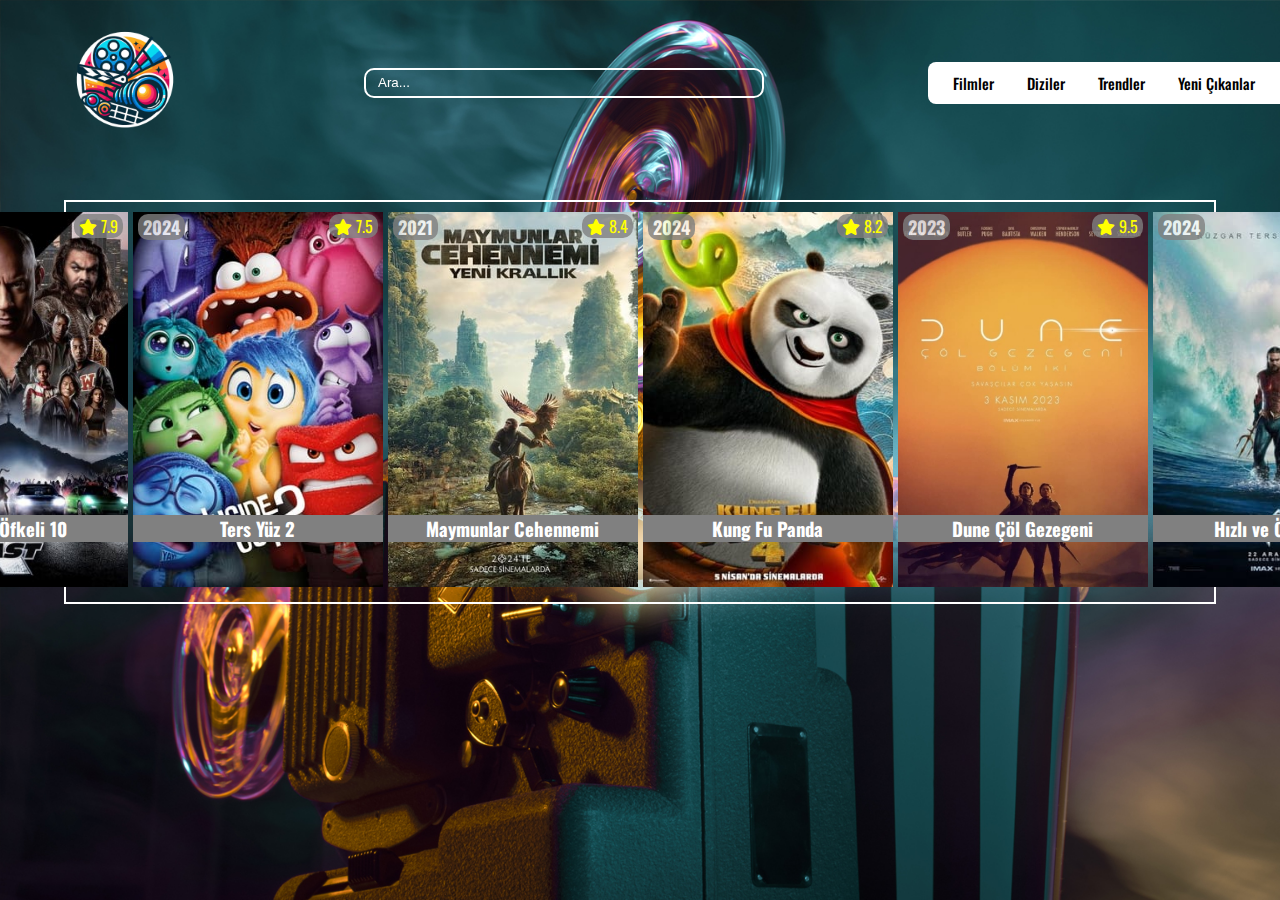
==== index.html @ 94333f8d "first commit" ====
<!DOCTYPE html>
<html lang="en">
<head>
    <meta charset="UTF-8">
    <meta name="viewport" content="width=device-width, initial-scale=1.0">
    <title>Film Sitesi</title>
    <link rel="stylesheet" href="style.css">
    <link rel="stylesheet" href="https://cdnjs.cloudflare.com/ajax/libs/font-awesome/6.6.0/css/all.min.css">
    

</head>
<body>
    <main>
        <header>

            <div class="logo">
                <a href="#"><img src="img/logo.png" alt=""></a>
            </div>
            <form class="search-from" action="#" method="get">
                <input type="text" placeholder="Ara..." name="q">
               
            </form>
            <div class="ider-text">
                <ul>
                    <li><a href="#">Filmler</a></li>           
                    <li><a href="#">Diziler</a></li>              
                    <li><a href="#">Trendler</a></li>    
                    <li><a href="#">Yeni Çıkanlar</a></li>
                </ul>
            </div>
        </header>
        <section>
            <center>
            <div class="container">
                <div class="poster-container"> 
                    <div class="icon-container">
                        <a href="#"><img class="icon-1" src="img/arrow (1).png" alt=""></a>
                    </div>                 
                    <div class="poster-menu"><a href="#"><img src="img/fast 5.jpg" alt="" width="250"></a>
                            <div class="IMDB"><i class="fa-solid fa-star"></i> 7.9
                                </div>
                            <div class="poster-meta">
                                <h2>2024</h2>                                              
                            </div>
                            <div class="movie-summary">
                                <p>*Hızlı ve Öfkeli 10* (diğer adıyla *Fast X*), Dom Toretto ve ailesinin şimdiye kadarki 
                                    en tehlikeli düşmanıyla karşılaştığı hikayeyi devam ettiriyor. Dante adlı kötü karakter, 
                                    *Fast Five* olayları sırasında babasının ölümünden dolayı intikam peşindedir. Dante, 
                                    Dom'un sevdiği herkesi hedef alır ve ekibi sınırlarına kadar zorlar. Filmde, yüksek tempolu 
                                    aksiyon sahneleri... <a href="http://berkanbal.com" style="text-decoration: none;color: aquamarine;">Devamı İçin</a></p>
                            </div>
                            <div class="poster-info">
                                <h3>Hızlı ve Öfkeli 10</h3>
                            </div>
                    </div>   
                    <div class="poster-menu"><a href="#"><img src="img/Ters-Yuz-2.jpg" alt="" width="250"></a>
                            <div class="IMDB"><i class="fa-solid fa-star"></i> 7.5
                                </div>
                            <div class="poster-meta">
                                <h2>2024</h2>                                              
                            </div>
                            <div class="movie-summary">
                                <p>*Hızlı ve Öfkeli 10* (diğer adıyla *Fast X*), Dom Toretto ve ailesinin şimdiye kadarki 
                                    en tehlikeli düşmanıyla karşılaştığı hikayeyi devam ettiriyor. Dante adlı kötü karakter, 
                                    *Fast Five* olayları sırasında babasının ölümünden dolayı intikam peşindedir. Dante, 
                                    Dom'un sevdiği herkesi hedef alır ve ekibi sınırlarına kadar zorlar. Filmde, yüksek tempolu 
                                    aksiyon sahneleri... <a href="http://berkanbal.com" style="text-decoration: none;color: aquamarine;">Devamı İçin</a></p>
                            </div>
                            <div class="poster-info">
                                <h3>Ters Yüz 2</h3>
                            </div>
                    </div>   
                    <div class="poster-menu"><a href="#"><img src="img/Maymunlar-Cehennemi-Yeni-Krallik-1.jpg" alt="" width="250"></a>
                            <div class="IMDB"><i class="fa-solid fa-star"></i> 8.4
                                </div>
                            <div class="poster-meta">
                                <h2>2021</h2>                                              
                            </div>
                            <div class="movie-summary">
                                <p>*Hızlı ve Öfkeli 10* (diğer adıyla *Fast X*), Dom Toretto ve ailesinin şimdiye kadarki 
                                    en tehlikeli düşmanıyla karşılaştığı hikayeyi devam ettiriyor. Dante adlı kötü karakter, 
                                    *Fast Five* olayları sırasında babasının ölümünden dolayı intikam peşindedir. Dante, 
                                    Dom'un sevdiği herkesi hedef alır ve ekibi sınırlarına kadar zorlar. Filmde, yüksek tempolu 
                                    aksiyon sahneleri... <a href="http://berkanbal.com" style="text-decoration: none;color: aquamarine;">Devamı İçin</a></p>
                            </div>
                            <div class="poster-info">
                                <h3>Maymunlar Cehennemi</h3>
                            </div>
                    </div>   
                    <div class="poster-menu"><a href="#"><img src="img/Kung-Fu-Panda-4-1.jpg" alt="" width="250"></a>
                            <div class="IMDB"><i class="fa-solid fa-star"></i> 8.2
                                </div>
                            <div class="poster-meta">
                                <h2>2024</h2>                                              
                            </div>
                            <div class="movie-summary">
                                <p>*Hızlı ve Öfkeli 10* (diğer adıyla *Fast X*), Dom Toretto ve ailesinin şimdiye kadarki 
                                    en tehlikeli düşmanıyla karşılaştığı hikayeyi devam ettiriyor. Dante adlı kötü karakter, 
                                    *Fast Five* olayları sırasında babasının ölümünden dolayı intikam peşindedir. Dante, 
                                    Dom'un sevdiği herkesi hedef alır ve ekibi sınırlarına kadar zorlar. Filmde, yüksek tempolu 
                                    aksiyon sahneleri... <a href="http://berkanbal.com" style="text-decoration: none;color: aquamarine;">Devamı İçin</a></p>
                            </div>
                            <div class="poster-info">
                                <h3>Kung Fu Panda</h3>
                            </div>
                    </div>   
                    <div class="poster-menu"><a href="#"><img src="img/dune-col-gezegeni-bolum-iki-360x540.jpg" alt="" width="250"></a>
                            <div class="IMDB"><i class="fa-solid fa-star"></i> 9.5
                                </div>
                            <div class="poster-meta">
                                <h2>2023</h2>                                              
                            </div>
                            <div class="movie-summary">
                                <p>*Hızlı ve Öfkeli 10* (diğer adıyla *Fast X*), Dom Toretto ve ailesinin şimdiye kadarki 
                                    en tehlikeli düşmanıyla karşılaştığı hikayeyi devam ettiriyor. Dante adlı kötü karakter, 
                                    *Fast Five* olayları sırasında babasının ölümünden dolayı intikam peşindedir. Dante, 
                                    Dom'un sevdiği herkesi hedef alır ve ekibi sınırlarına kadar zorlar. Filmde, yüksek tempolu 
                                    aksiyon sahneleri... <a href="http://berkanbal.com" style="text-decoration: none;color: aquamarine;">Devamı İçin</a></p>
                            </div>
                            <div class="poster-info">
                                <h3>Dune Çöl Gezegeni</h3>
                            </div>
                    </div>   
                    <div class="poster-menu"><a href="#"><img src="img/Aquaman-ve-Kayip-Krallik.jpg" alt="" width="250"></a>
                            <div class="IMDB"><i class="fa-solid fa-star"></i> 5.7
                                </div>
                            <div class="poster-meta">
                                <h2>2024</h2>                                              
                            </div>
                            <div class="movie-summary">
                                <p>*Hızlı ve Öfkeli 10* (diğer adıyla *Fast X*), Dom Toretto ve ailesinin şimdiye kadarki 
                                    en tehlikeli düşmanıyla karşılaştığı hikayeyi devam ettiriyor. Dante adlı kötü karakter, 
                                    *Fast Five* olayları sırasında babasının ölümünden dolayı intikam peşindedir. Dante, 
                                    Dom'un sevdiği herkesi hedef alır ve ekibi sınırlarına kadar zorlar. Filmde, yüksek tempolu 
                                    aksiyon sahneleri... <a href="http://berkanbal.com" style="text-decoration: none;color: aquamarine;">Devamı İçin</a></p>
                            </div>
                            <div class="poster-info">
                                <h3>Hızlı ve Öfkeli 10</h3>
                            </div>
                    </div> 
                        <div class="icon-container">
                            <a href="#"><img class="icon-2" src="img/arrow (1).png" alt=""></a>
                        </div> 
                </div>                 
            </div>  
        </center>
        </section>
    </main> 
    
</body>
</html>
---- style.css ----
@import url('https://fonts.googleapis.com/css2?family=Herr+Von+Muellerhoff&family=Montserrat:ital,wght@0,100..900;1,100..900&family=Oswald:wght@200..700&family=Poppins:wght@400;500;600;700&display=swap');
@import url('https://fonts.googleapis.com/css2?family=Oswald:wght@200..700&display=swap');


*{
    margin: 0;
    padding: 0;
    box-sizing: border-box;
    outline: none;
}

a{
    text-decoration: none;
}

body{
    background-image: url('img/kamera.jpg');
    background-size: cover;
    background-repeat: no-repeat;
    background-attachment: fixed;
    font-family: "Oswald", sans-serif;

}

.ider-text{
    background-color: #fff;
    padding: 10px;
    border-top-left-radius: 8px;
    border-bottom-left-radius: 8px;
    font-size: 15px;
    
}

.logo{
    display: flex;
    align-items: center;
    left: 10px;
}

.logo img{
    width: 150px;
    height: auto;
    max-height: 150px;
    
    

}

header {
    position: fixed;
    top: 0;
    left: 0;
    width: 100%;
    display: flex;
    align-items: center;
    justify-content: space-between;
    padding: 5px 50px;
    transition: all ease 0.5s;
    z-index: 99999;
    padding-right: 0;
    

}

header ul li {
    display: inline-block;
    margin: 0 15px;
}

header ul li a{
    color: #000;
    transition: all ease 0.5s;
    font-weight: 500;
}

header ul li a:hover{
    color: #7fffd4;
}

.search-from{
    display: flex;
    align-items: center;
    

}


.search-from input[type=text]{
    padding: 8px 12px;
    border: 2px solid white;
    border-radius: 10px;
    outline: none;
    width: 400px;
    background: transparent;
    cursor: pointer;
    height: 30px;
    color: #fff;
    
}

.search-from input:hover{
    background-color: rgb(17, 161, 165);
}

::placeholder{
    color: white;
}


.container{
    border:2px solid white;
    width: 90%;
    height: 90%;
    margin-top: 200px;
    display: flex;
    justify-content: center;
    align-items: center;
    position: relative;
    
}
.poster-container{
    display: flex;
    gap: 5px;
    align-items: center;
    height: 400px;
}



.poster-menu{
    position: relative;
    text-align: center;
    display: flex;
    align-items: center;
    justify-content: center;
    height: 380px;
}

.poster-menu:hover a img{
    width:300px;
    transition: all 0.3s ease;
}

.poster-info{
    position: absolute;
    color:#fff;
    bottom: 50px;
    background-color: gray;
    width: 250px;
    
}
.poster-menu:hover .poster-info {
    bottom: 20px;
    width: 300px;
    transition: all 0.3s ease;
    
}

.poster-menu:hover .poster-meta{
    top: -30px;
    transition: all 0.3s ease;
}

.poster-menu:hover .IMDB{
    top: -30px;
    transition: all 0.3s ease;
}
.poster-menu:hover .movie-summary{
    display: block;
    transition: all 0.3s ease;
}

.poster-meta{
    position: absolute;
    top: 2px;
    left: 5px;
    color: white;
    background-color: gray;
    opacity: 0.8;
    border-radius: 10px;
    font-size: 12px;
    padding-inline: 5px;

}

.movie-summary{
    display: none;
    text-align: left;
    padding-inline: 5px;
    position: absolute;
    background-color: rgb(0, 0, 0, 0.8);
    color: #fff;
    border-radius: 10px;
    width: 250px;
    height: 240px;
    top: 50px;
}

.IMDB{
    color: yellow;
    position: absolute;
    top: 2px;
    right: 5px;
    background-color: rgb(128, 128, 128, 0.8);   
    border-radius: 10px;
    padding-inline: 5px;
    font-family: "Oswald", sans-serif;
    
}

.icon-container{
    width: 50px;
}

.icon-1{
    transform: scaleX(-1);
    width: 40px;
    
    
}

.icon-1:hover{
    width: 50px;
}

.icon-2{

    width: 40px;
    
    
}

.icon-2:hover{
    width: 50px;
}
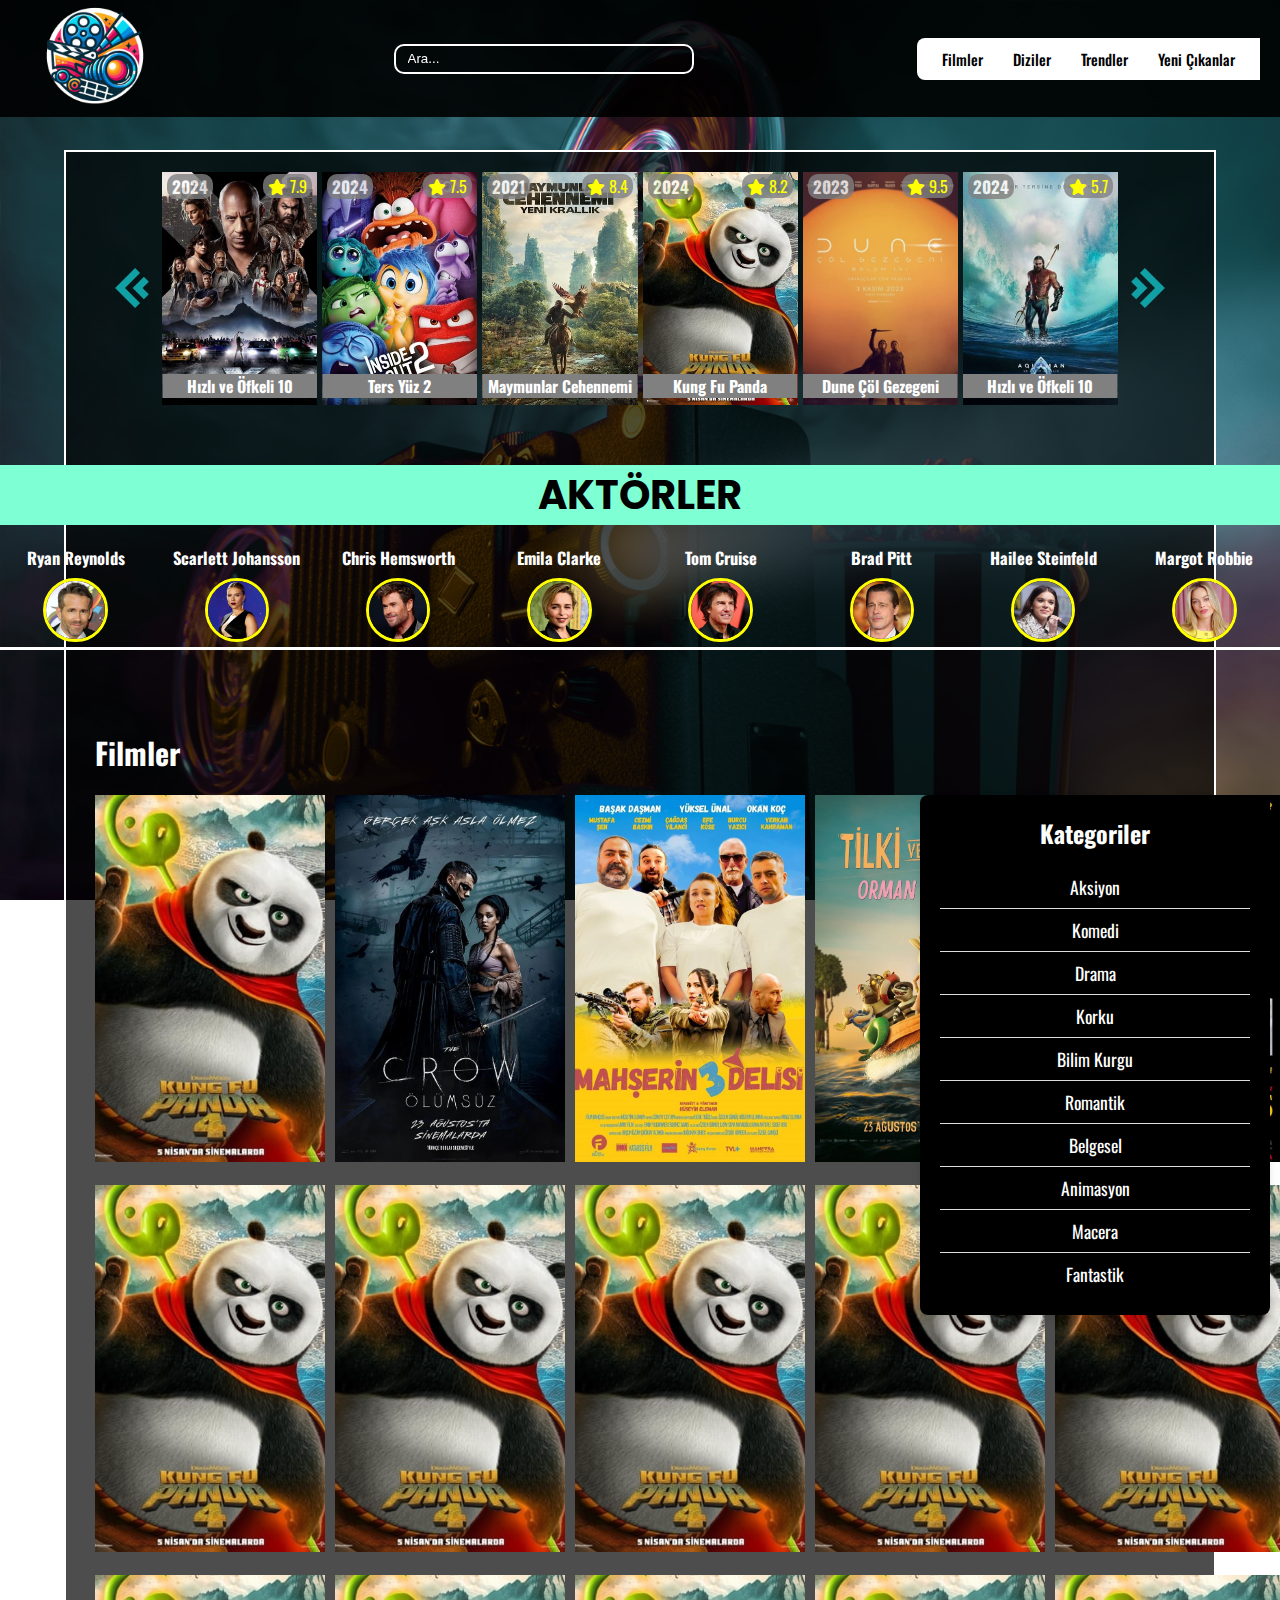
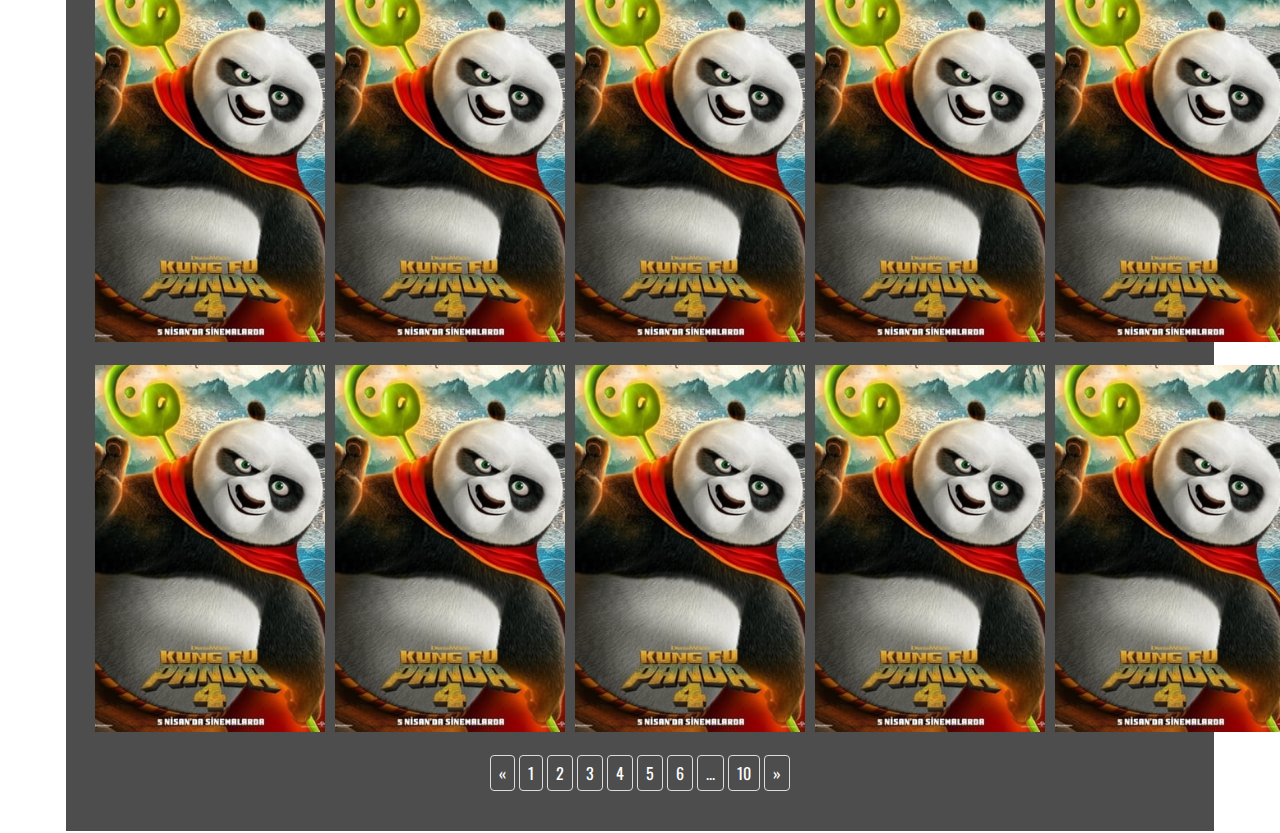
==== commit e609d37d: "günceleme" ====
--- a/index.html
+++ b/index.html
@@ -141,8 +141,250 @@
                         <div class="icon-container">
                             <a href="#"><img class="icon-2" src="img/arrow (1).png" alt=""></a>
                         </div> 
-                </div>                 
-            </div>  
+                </div> 
+                
+                
+            
+                <div class="actor-container">
+                       <div class="actors-header"><h1>AKTÖRLER</h1></div>
+                       <div class="actor-boxes"> 
+                            <div class="actors-box">
+                                    <div class="actor-name"><h2>Ryan Reynolds</h2></div>
+                                    
+                                    <div class="actor-img">
+                                    <a href="#"><img src="img/NewActor/Ryan Reynolds new.png" alt="" ></a>
+                                    </div>
+                            </div>
+                            <div class="actors-box">
+                                    <div class="actor-name"><h2>Scarlett Johansson</h2></div>
+                                    
+                                    <div class="actor-img">
+                                    <a href="#"><img src="img/NewActor/Sarlett Johansson.png" alt="" ></a>
+                                    </div>
+                            </div>
+                            <div class="actors-box">
+                                    <div class="actor-name"><h2>Chris Hemsworth</h2></div>
+                                    
+                                    <div class="actor-img">
+                                    <a href="#"><img src="img/NewActor/Chris Hemsworth.png" alt="" ></a>
+                                    </div>
+                            </div>
+                            <div class="actors-box">
+                                    <div class="actor-name"><h2>Emila Clarke</h2></div>
+                                    
+                                    <div class="actor-img">
+                                    <a href="#"><img src="img/NewActor/Emila Clarke.png" alt="" ></a>
+                                    </div>
+                            </div>
+                            <div class="actors-box">
+                                    <div class="actor-name"><h2>Tom Cruise</h2></div>
+                                    
+                                    <div class="actor-img">
+                                    <a href="#"><img src="img/NewActor/Tom Cruise.png" alt="" ></a>
+                                    </div>
+                            </div>
+                            <div class="actors-box">
+                                    <div class="actor-name"><h2>Brad Pitt</h2></div>
+                                    
+                                    <div class="actor-img">
+                                    <a href="#"><img src="img/NewActor/Brad Pitt.png" alt="" ></a>
+                                    </div>
+                            </div>
+                            <div class="actors-box">
+                                    <div class="actor-name"><h2>Hailee Steinfeld</h2></div>
+                                    
+                                    <div class="actor-img">
+                                    <a href="#"><img src="img/NewActor/Hailee Steinfeld.png" alt="" ></a>
+                                    </div>
+                            </div>
+                            <div class="actors-box">
+                                    <div class="actor-name"><h2>Margot Robbie</h2></div>
+                                    
+                                    <div class="actor-img">
+                                    <a href="#"><img src="img/NewActor/Margot Robbie.png" alt="" ></a>
+                                    </div>
+                            </div>
+                        </div>
+                        
+                        <div style="border-bottom: solid white 3px;"></div>
+                        
+                        <div class="bottom-container">
+                            <div class="movie-name">
+                                <div class="film"><h2>Filmler</h2></div>
+                                <div  class="movies-photo">
+                                    <div class="movie-item">
+                                        <a href="#"><img src="img/Kung-Fu-Panda-4-1.jpg" alt=""></a>
+                                        <div class="movie-info">
+                                            <h3>Kung Fu Panda 4</h3>
+                                        </div>
+                                    </div>
+                                    <div class="movie-item">
+                                        <a href="#"><img src="img/Filmler/Ölümsüz.png" alt=""></a>
+                                        <div class="movie-info">
+                                            <h3>Ölümsüz</h3>
+                                        </div>
+                                    </div>
+                                    <div class="movie-item">
+                                        <a href="#"><img src="img/Filmler/Mahşerin Üç Delisi.png" alt=""></a>
+                                        <div class="movie-info">
+                                            <h3>Mahşerin Üç Delisi</h3>
+                                        </div>
+                                    </div>
+                                    <div class="movie-item">
+                                        <a href="#"><img src="img/Filmler/Tilki ve Tavşan Orman Macerası.png" alt=""></a>
+                                        <div class="movie-info">
+                                            <h3>Tilki ve Tavşan Orman Macerası</h3>
+                                        </div>
+                                    </div>
+                                    <div class="movie-item">
+                                        <a href="#"><img src="img/Filmler/Gözlerini Kırp.png" alt=""></a>
+                                        <div class="movie-info">
+                                            <h3>Gözlerini Kırp</h3>
+                                        </div>
+                                    </div>
+                                  
+                                </div>
+                                <div  class="movies-photo">
+                                    <div class="movie-item">
+                                        <a href="#"><img src="img/Kung-Fu-Panda-4-1.jpg" alt=""></a>
+                                        <div class="movie-info">
+                                            <h3>Kung Fu Panda 4</h3>
+                                        </div>
+                                    </div>
+                                    <div class="movie-item">
+                                        <a href="#"><img src="img/Kung-Fu-Panda-4-1.jpg" alt=""></a>
+                                        <div class="movie-info">
+                                            <h3>Kung Fu Panda 4</h3>
+                                        </div>
+                                    </div>
+                                    <div class="movie-item">
+                                        <a href="#"><img src="img/Kung-Fu-Panda-4-1.jpg" alt=""></a>
+                                        <div class="movie-info">
+                                            <h3>Kung Fu Panda 4</h3>
+                                        </div>
+                                    </div>
+                                    <div class="movie-item">
+                                        <a href="#"><img src="img/Kung-Fu-Panda-4-1.jpg" alt=""></a>
+                                        <div class="movie-info">
+                                            <h3>Kung Fu Panda 4</h3>
+                                        </div>
+                                    </div>
+                                    <div class="movie-item">
+                                        <a href="#"><img src="img/Kung-Fu-Panda-4-1.jpg" alt=""></a>
+                                        <div class="movie-info">
+                                            <h3>Kung Fu Panda 4</h3>
+                                        </div>
+                                    </div>
+                                  
+                                </div>
+                                <div  class="movies-photo">
+                                    <div class="movie-item">
+                                        <a href="#"><img src="img/Kung-Fu-Panda-4-1.jpg" alt=""></a>
+                                        <div class="movie-info">
+                                            <h3>Kung Fu Panda 4</h3>
+                                        </div>
+                                    </div>
+                                    <div class="movie-item">
+                                        <a href="#"><img src="img/Kung-Fu-Panda-4-1.jpg" alt=""></a>
+                                        <div class="movie-info">
+                                            <h3>Kung Fu Panda 4</h3>
+                                        </div>
+                                    </div>
+                                    <div class="movie-item">
+                                        <a href="#"><img src="img/Kung-Fu-Panda-4-1.jpg" alt=""></a>
+                                        <div class="movie-info">
+                                            <h3>Kung Fu Panda 4</h3>
+                                        </div>
+                                    </div>
+                                    <div class="movie-item">
+                                        <a href="#"><img src="img/Kung-Fu-Panda-4-1.jpg" alt=""></a>
+                                        <div class="movie-info">
+                                            <h3>Kung Fu Panda 4</h3>
+                                        </div>
+                                    </div>
+                                    <div class="movie-item">
+                                        <a href="#"><img src="img/Kung-Fu-Panda-4-1.jpg" alt=""></a>
+                                        <div class="movie-info">
+                                            <h3>Kung Fu Panda 4</h3>
+                                        </div>
+                                    </div>
+                                  
+                                </div>
+                                <div  class="movies-photo">
+                                    <div class="movie-item">
+                                        <a href="#"><img src="img/Kung-Fu-Panda-4-1.jpg" alt=""></a>
+                                        <div class="movie-info">
+                                            <h3>Kung Fu Panda 4</h3>
+                                        </div>
+                                    </div>
+                                    <div class="movie-item">
+                                        <a href="#"><img src="img/Kung-Fu-Panda-4-1.jpg" alt=""></a>
+                                        <div class="movie-info">
+                                            <h3>Kung Fu Panda 4</h3>
+                                        </div>
+                                    </div>
+                                    <div class="movie-item">
+                                        <a href="#"><img src="img/Kung-Fu-Panda-4-1.jpg" alt=""></a>
+                                        <div class="movie-info">
+                                            <h3>Kung Fu Panda 4</h3>
+                                        </div>
+                                    </div>
+                                    <div class="movie-item">
+                                        <a href="#"><img src="img/Kung-Fu-Panda-4-1.jpg" alt=""></a>
+                                        <div class="movie-info">
+                                            <h3>Kung Fu Panda 4</h3>
+                                        </div>
+                                    </div>
+                                    <div class="movie-item">
+                                        <a href="#"><img src="img/Kung-Fu-Panda-4-1.jpg" alt=""></a>
+                                        <div class="movie-info">
+                                            <h3>Kung Fu Panda 4</h3>
+                                        </div>
+                                    </div>
+                                  
+                                </div>
+                            </div>
+                            <div class="category">
+                                <h2>Kategoriler</h2>
+                                <ul>
+                                    <li>Aksiyon</li>
+                                    <li>Komedi</li>
+                                    <li>Drama</li>
+                                    <li>Korku</li>
+                                    <li>Bilim Kurgu</li>
+                                    <li>Romantik</li>
+                                    <li>Belgesel</li>
+                                    <li>Animasyon</li>
+                                    <li>Macera</li>
+                                    <li>Fantastik</li>
+                                </ul>
+                            </div>
+                        </div>
+                </div> 
+
+
+                <div class="pagination">
+                    <a href="#">&laquo;</a> <!-- Önceki -->
+                    <a href="#">1</a>
+                    <a href="#">2</a>
+                    <a href="#">3</a>
+                    <a href="#">4</a>
+                    <a href="#">5</a>
+                    <a href="#">6</a>
+                    <a href="#">...</a>
+                    <a href="#">10</a>
+                    <a href="#">&raquo;</a> <!-- Sonraki -->
+                </div>
+                
+           
+            
+            
+            
+            
+            </div>
+            
+            
+           
         </center>
         </section>
     </main> 
--- a/style.css
+++ b/style.css
@@ -1,49 +1,43 @@
 @import url('https://fonts.googleapis.com/css2?family=Herr+Von+Muellerhoff&family=Montserrat:ital,wght@0,100..900;1,100..900&family=Oswald:wght@200..700&family=Poppins:wght@400;500;600;700&display=swap');
 @import url('https://fonts.googleapis.com/css2?family=Oswald:wght@200..700&display=swap');
-
-
-*{
+@import url('https://fonts.googleapis.com/css2?family=Poppins:wght@100;700&display=swap');
+* {
     margin: 0;
     padding: 0;
     box-sizing: border-box;
     outline: none;
 }
 
-a{
+a {
     text-decoration: none;
 }
 
-body{
+body {
     background-image: url('img/kamera.jpg');
     background-size: cover;
     background-repeat: no-repeat;
     background-attachment: fixed;
     font-family: "Oswald", sans-serif;
-
-}
-
-.ider-text{
+}
+
+.ider-text {
     background-color: #fff;
     padding: 10px;
     border-top-left-radius: 8px;
     border-bottom-left-radius: 8px;
     font-size: 15px;
-    
-}
-
-.logo{
+}
+
+.logo {
     display: flex;
     align-items: center;
     left: 10px;
 }
 
-.logo img{
+.logo img {
     width: 150px;
     height: auto;
     max-height: 150px;
-    
-    
-
 }
 
 header {
@@ -51,126 +45,127 @@
     top: 0;
     left: 0;
     width: 100%;
+    height: 13%;
     display: flex;
     align-items: center;
     justify-content: space-between;
-    padding: 5px 50px;
+    padding: 1px 20px;
     transition: all ease 0.5s;
-    z-index: 99999;
-    padding-right: 0;
-    
-
+    z-index: 9999;
+    background-color:rgb(0, 0, 0,0.9);
+}
+
+header ul {
+    display: flex;
+    align-items: center;
+    list-style: none;
 }
 
 header ul li {
-    display: inline-block;
     margin: 0 15px;
 }
 
-header ul li a{
+header ul li a {
     color: #000;
-    transition: all ease 0.5s;
+    transition: color 0.5s ease;
     font-weight: 500;
 }
 
-header ul li a:hover{
+header ul li a:hover {
     color: #7fffd4;
 }
 
-.search-from{
-    display: flex;
-    align-items: center;
-    
-
-}
-
-
-.search-from input[type=text]{
+.search-from {
+    display: flex;
+    align-items: center;
+}
+
+.search-from input[type=text] {
     padding: 8px 12px;
     border: 2px solid white;
     border-radius: 10px;
     outline: none;
-    width: 400px;
+    width: 300px;
     background: transparent;
     cursor: pointer;
     height: 30px;
     color: #fff;
-    
-}
-
-.search-from input:hover{
+}
+
+.search-from input:hover {
     background-color: rgb(17, 161, 165);
 }
 
-::placeholder{
+::placeholder {
     color: white;
 }
 
-
-.container{
-    border:2px solid white;
+.container {
+    border: 2px solid white;
     width: 90%;
-    height: 90%;
-    margin-top: 200px;
+    margin: 150px auto 0;
     display: flex;
     justify-content: center;
     align-items: center;
     position: relative;
-    
-}
-.poster-container{
-    display: flex;
+    padding: 20px;
+    flex-wrap: wrap;
+    background-color:rgba(2, 2, 2, 0.7)
+    
+}
+
+.poster-container {
+    display: flex;
+    flex-wrap: wrap;
     gap: 5px;
-    align-items: center;
-    height: 400px;
-}
-
-
-
-.poster-menu{
+    justify-content: center;
+    align-items: center;
+}
+
+.poster-menu {
+    width: 14%;
+    max-width: 240px;
     position: relative;
     text-align: center;
-    display: flex;
-    align-items: center;
-    justify-content: center;
-    height: 380px;
-}
-
-.poster-menu:hover a img{
-    width:300px;
+    overflow: hidden;
+    
+}
+
+.poster-menu img {
+    width: 100%;
+    height: auto;
+    transition: transform 0.3s ease;
+}
+
+.poster-menu:hover {
+    transform: scale(1.2);
+    z-index: 2;
     transition: all 0.3s ease;
 }
 
-.poster-info{
+.poster-menu:hover img {
+    transform: scale(1.1);
+}
+
+.poster-info {
     position: absolute;
-    color:#fff;
-    bottom: 50px;
+    color: #fff;
+    font-size: 85%;
+    
     background-color: gray;
-    width: 250px;
-    
-}
+    bottom: 5%;
+    left: 50%;
+    transform: translateX(-50%);
+    width: 100%;
+    transition: all 0.3s ease;
+}
+
 .poster-menu:hover .poster-info {
     bottom: 20px;
-    width: 300px;
-    transition: all 0.3s ease;
-    
-}
-
-.poster-menu:hover .poster-meta{
-    top: -30px;
-    transition: all 0.3s ease;
-}
-
-.poster-menu:hover .IMDB{
-    top: -30px;
-    transition: all 0.3s ease;
-}
-.poster-menu:hover .movie-summary{
-    display: block;
-    transition: all 0.3s ease;
-}
-
-.poster-meta{
+    width: 100%
+}
+
+.poster-meta {
     position: absolute;
     top: 2px;
     left: 5px;
@@ -178,62 +173,263 @@
     background-color: gray;
     opacity: 0.8;
     border-radius: 10px;
-    font-size: 12px;
+    font-size: 70%;
     padding-inline: 5px;
-
-}
-
-.movie-summary{
+}
+
+.poster-menu:hover .poster-meta {
+    top: 2px;
+    font-size: 65%;
+    
+}
+
+.movie-summary {
     display: none;
     text-align: left;
-    padding-inline: 5px;
+    padding-inline: 8px;
+    padding-bottom: 0;
     position: absolute;
-    background-color: rgb(0, 0, 0, 0.8);
+    background-color: rgba(0, 0, 0, 0.8);
     color: #fff;
     border-radius: 10px;
-    width: 250px;
-    height: 240px;
-    top: 50px;
-}
-
-.IMDB{
+    font-size: 0.72vw;
+    width: 90%;
+    height: 73%;
+    top: 10%;
+    left: 5%;
+}
+
+.poster-menu:hover .movie-summary {
+    display: block;
+}
+
+.IMDB {
     color: yellow;
     position: absolute;
     top: 2px;
     right: 5px;
-    background-color: rgb(128, 128, 128, 0.8);   
+    background-color: rgba(128, 128, 128, 0.8);
     border-radius: 10px;
     padding-inline: 5px;
     font-family: "Oswald", sans-serif;
-    
-}
-
-.icon-container{
+}
+
+.icon-container {
     width: 50px;
 }
 
-.icon-1{
+.icon-1 {
     transform: scaleX(-1);
     width: 40px;
-    
-    
-}
-
-.icon-1:hover{
+    transition: all 0.3s ease;
+}
+
+.icon-1:hover {
     width: 50px;
 }
 
-.icon-2{
-
+.icon-2 {
     width: 40px;
-    
-    
-}
-
-.icon-2:hover{
+    transition: all 0.3s ease;
+}
+
+.icon-2:hover {
     width: 50px;
-}
-
-
-
-    +    
+}
+
+
+
+.actor-container {
+    
+    margin-top: 5%;
+
+}
+
+.actor-boxes{
+  display: flex;
+  justify-content: center;
+  align-items: center;
+}
+
+.actor-name {
+    font-size: 11px;
+    color:white;
+    margin-top: 12%;
+    margin-bottom: 5%;
+    
+
+}
+.actor-img{
+    max-width: 400px;
+    max-height: 400px;
+}
+.actor-img img{
+    object-fit: cover;
+    border-radius: 50%;
+    border: 3px solid yellow;
+    width: 40%;
+    height: 40%;
+   
+}
+
+.actor-img img:hover{
+    transform: scale(1.1);
+    
+}
+
+.actors-header {
+    background-color: aquamarine;
+    font-size:20px;
+    font-family: "Poppins", sans-serif;
+}
+
+
+.movie-name{
+    font-size: 20px;
+    color: #fff;
+    text-align: left;
+    
+  
+    
+}
+
+.bottom-container{
+    display: flex;
+    position: relative;
+    
+}
+.movies-photo{
+    display: flex;
+    justify-content: flex-start;
+    align-items: center;
+    margin-top: 20px;
+    margin-left: 100px;
+    gap: 10px;
+    
+    
+}
+
+.movie-item{
+    position: relative;
+    width: 230px;
+    height: 370px;
+    overflow: hidden;
+    display: flex;
+    justify-content: flex-start;
+    align-items: center;
+ 
+        
+}
+
+.movie-item img{
+    width: 230px;
+    height: 370px;
+    transition: opacity 0.3s ease;
+    object-fit: cover;
+}
+
+.movie-info {
+    position: absolute;
+    top: 0;
+    left: 0;
+    width: 100%;
+    height: 100%;
+    background-color: rgba(0, 0, 0, 0.7);
+    color: white;
+    display: flex;
+    justify-content: center;
+    align-items: center;
+    opacity: 0;
+    transition: opacity 0.3s ease;
+    text-align: center;
+}
+
+.movie-item:hover .movie-info {
+    opacity: 1;
+}
+
+.movie-item:hover img{
+    opacity: 0.3;
+}
+
+.movie-info h3 {
+    font-size: 18px;
+    margin: 0;
+    padding: 10px;
+}
+
+.film{
+    margin-left: 100px;
+    margin-top: 80px;
+}
+
+.category {
+    background-color: #000000; /* Arka plan rengi */
+    padding: 20px; /* İç boşluk */
+    border-radius: 8px; /* Köşe yuvarlama */
+    width: 350px; /* Genişlik */
+    box-shadow: 0 4px 8px rgba(0, 0, 0, 0.1); /* Gölge */
+    position: absolute; /* Konumlandırma */
+    top: 130px; /* Üstten boşluk */
+    right: 0; /* Sağdan boşluk */
+    margin: 15px; /* Margin ayarları */
+}
+
+.category h2 {
+    font-size: 1.5em; /* Başlık boyutu */
+    color:white; /* Başlık rengi */
+    margin-bottom: 15px; /* Başlık ile liste arasındaki boşluk */
+}
+
+.category ul {
+    list-style-type: none; /* Liste işaretlerini kaldır */
+    padding: 0; /* İç boşluğu kaldır */
+    margin: 0; /* Dış boşluğu kaldır */
+}
+
+.category ul li {
+    font-size: 1.1em; /* Liste elemanı boyutu */
+    color: white; /* Liste elemanı rengi */
+    padding: 8px 0; /* Liste elemanları arasındaki boşluk */
+    border-bottom: 1px solid #ddd; /* Liste elemanlarının altına çizgi */
+}
+
+.category ul li:last-child {
+    border-bottom: none; /* Son liste elemanının altında çizgi olmasın */
+}
+
+.category ul li:hover{
+    color: aquamarine;
+    
+}
+
+.pagination {
+    display: flex;
+    justify-content: center; /* Sayfanın ortasına hizalar */
+    padding: 20px;
+    
+}
+
+.pagination a {
+    color: white; /* Link rengi */
+    padding: 5px 8px; /* İç boşluk */
+    text-decoration: none; /* Alt çizgi yok */
+    border: 1px solid #ddd; /* Kenarlık */
+    margin: 0 2px; /* Aralık */
+    border-radius: 4px; /* Köşe yuvarlama */
+}
+
+.pagination a:hover {
+    background-color: #7fffd4; /* Hover rengi */
+}
+
+.pagination a.active {
+    background-color: #4CAF50; /* Aktif sayfa rengi */
+    color: white;
+}
+
+
+
+
+
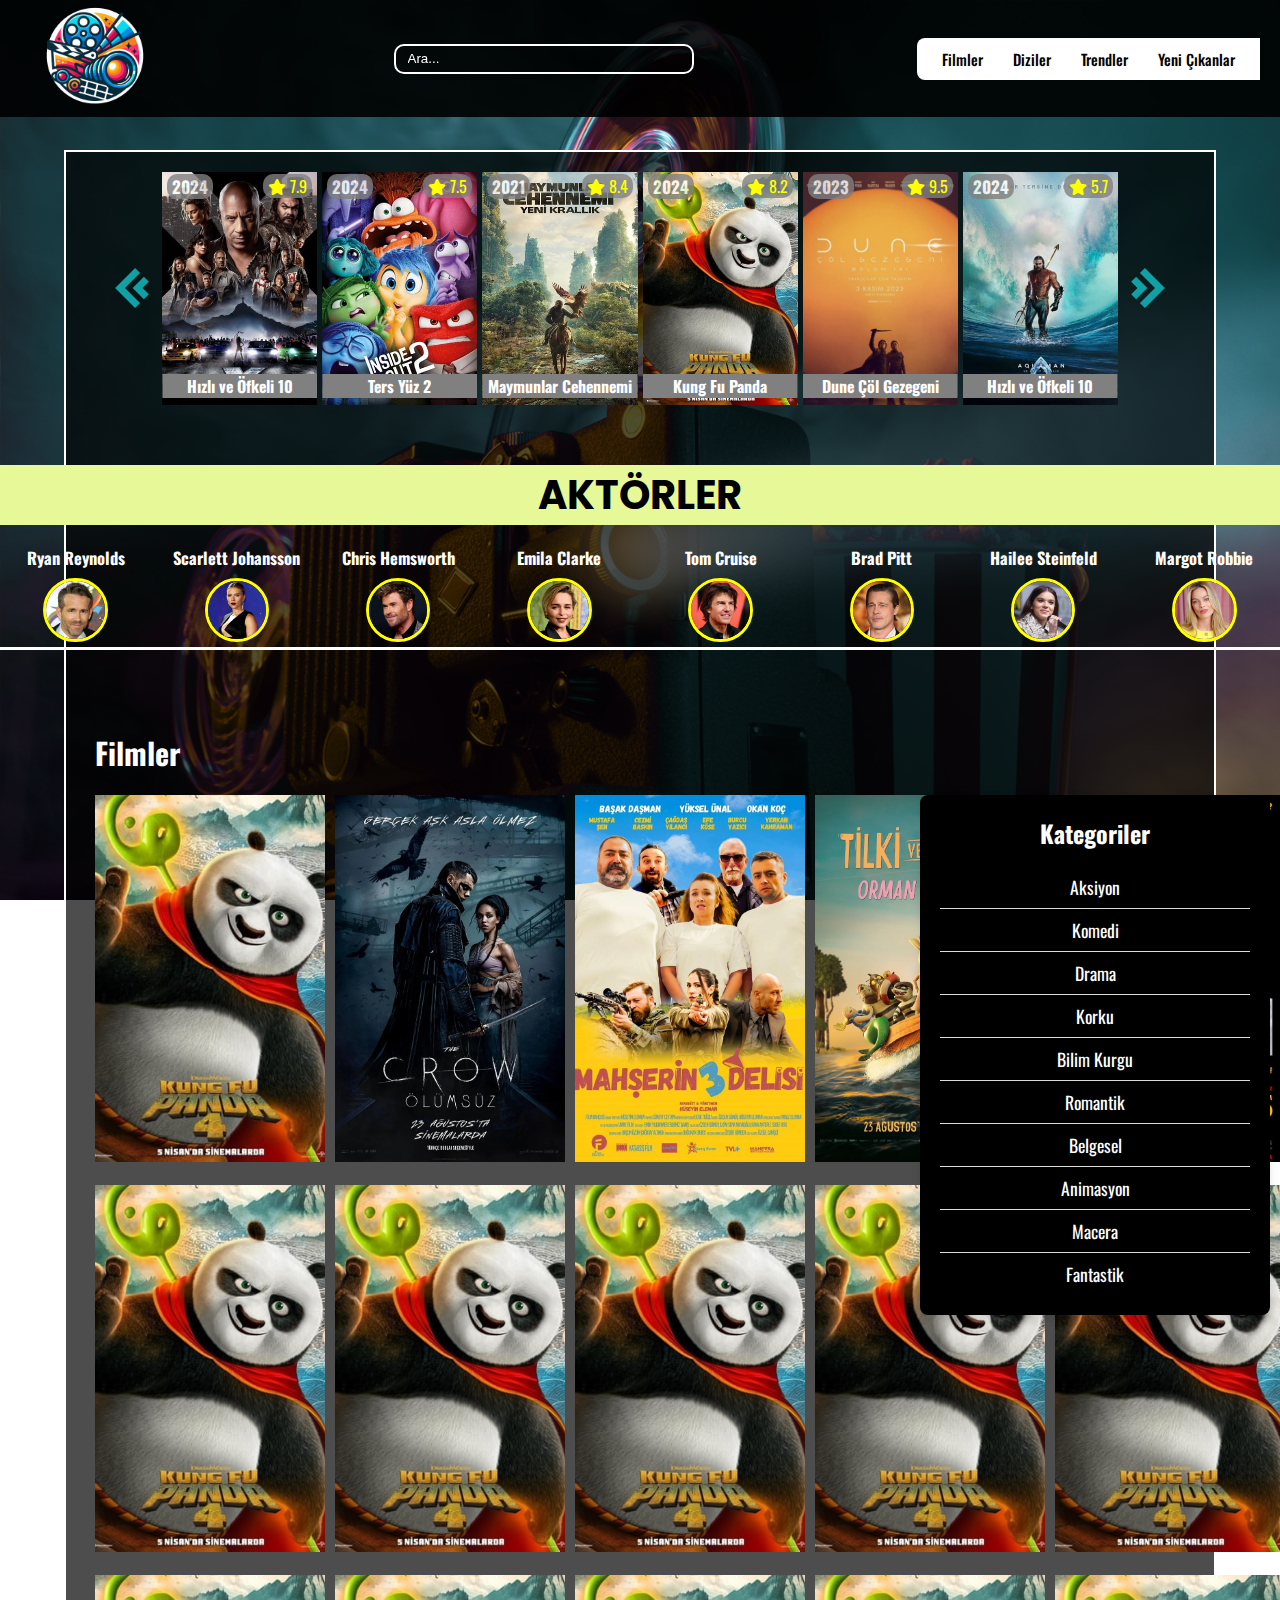
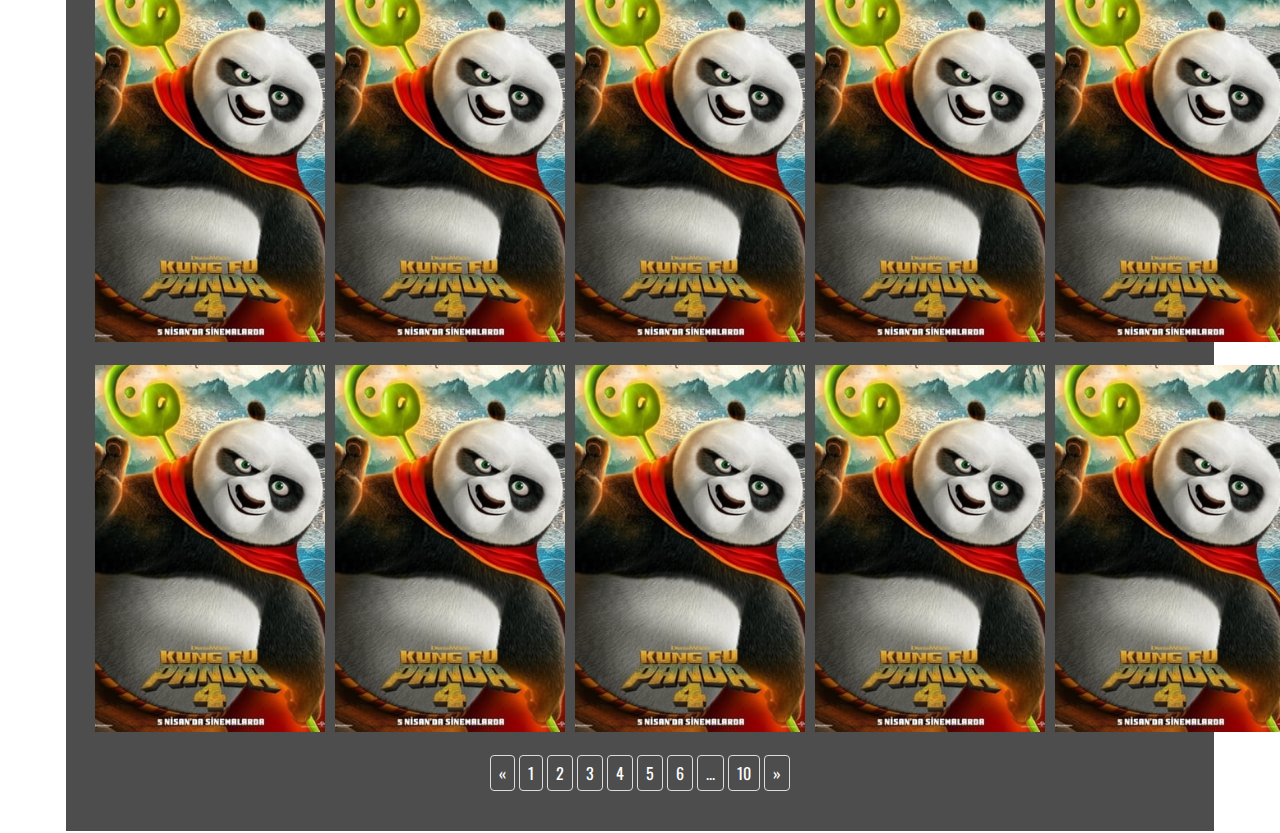
==== commit b056865a: "Yeni Film Sayfası Oluşturuldu" ====
--- a/index.html
+++ b/index.html
@@ -22,7 +22,7 @@
             </form>
             <div class="ider-text">
                 <ul>
-                    <li><a href="#">Filmler</a></li>           
+                    <li><a href="movie.html">Filmler</a></li>           
                     <li><a href="#">Diziler</a></li>              
                     <li><a href="#">Trendler</a></li>    
                     <li><a href="#">Yeni Çıkanlar</a></li>
@@ -206,7 +206,7 @@
                             </div>
                         </div>
                         
-                        <div style="border-bottom: solid white 3px;"></div>
+                        <div style="border-bottom: solid white 3px"></div>
                         
                         <div class="bottom-container">
                             <div class="movie-name">
--- a/style.css
+++ b/style.css
@@ -279,7 +279,7 @@
 }
 
 .actors-header {
-    background-color: aquamarine;
+    background-color: #E6F898;
     font-size:20px;
     font-family: "Poppins", sans-serif;
 }
@@ -430,6 +430,68 @@
 }
 
 
-
-
-
+.box{
+    display: flex;
+    justify-content: center;
+   
+    
+}
+.movie-all-movie{
+    width: 80%;
+    margin-top: 15%;
+    background-color: rgb(71, 67, 67, 0.95);
+    border-radius: 10px;
+    padding: 20px; 
+    overflow: hidden; /* Taşmayı önlemek için */
+    display: f;
+    
+    
+    
+
+}
+
+.movieTitle h3{
+    color: #fff;
+    font-size: 200%;
+    margin: 1% 2%;
+    text-align: left;
+
+
+}
+
+.movieInformationPhoto img{
+    border: #E6F898 solid 2px;
+    left: 0;
+    position: relative;
+    width: 30%;
+    max-width: 300px;
+    margin-left: 2%;
+}
+
+.movie-shorts{
+    position: absolute;
+    width: 50%;
+    right: 12%;
+    top: 25%;
+    font-size: 150%;
+    color: #E6F898;
+}
+.movieInformation{
+    position: absolute;
+    width: 50%;
+    right: 12%;
+    top: 30%;
+    font-size: 120%;
+    color: #fff;
+    
+}
+
+.movieIcons img{
+    position: absolute;
+    right: 57%;
+    top: 53%;
+    width: 5%;
+
+}
+
+
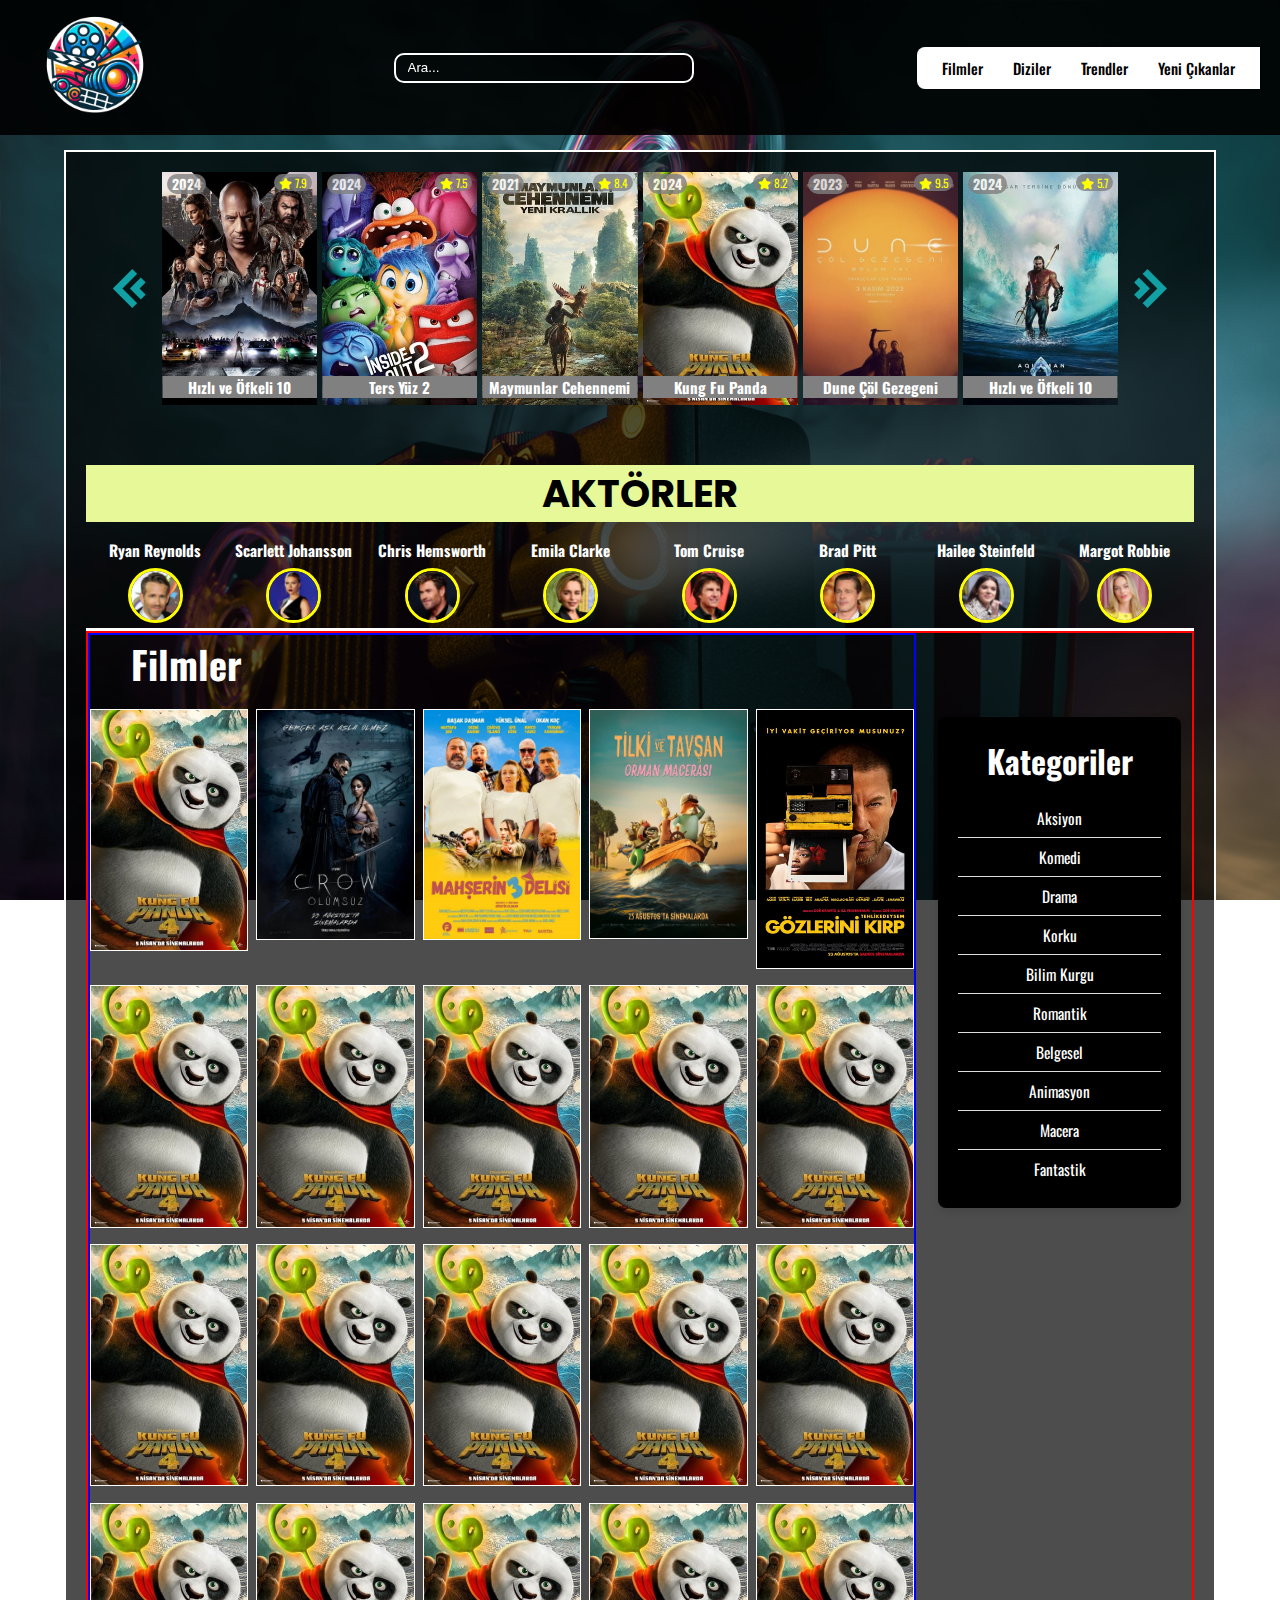
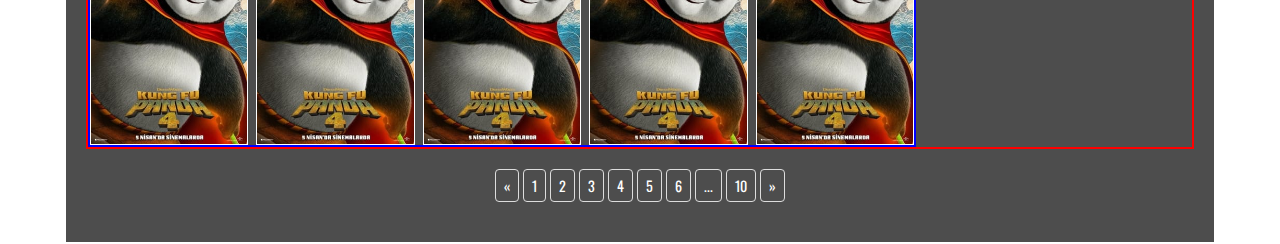
==== commit 2432fc34: "ana sayfa responsive yapıldı" ====
--- a/index.html
+++ b/index.html
@@ -20,7 +20,7 @@
                 <input type="text" placeholder="Ara..." name="q">
                
             </form>
-            <div class="ider-text">
+            <div class="header-text">
                 <ul>
                     <li><a href="movie.html">Filmler</a></li>           
                     <li><a href="#">Diziler</a></li>              
@@ -207,6 +207,8 @@
                         </div>
                         
                         <div style="border-bottom: solid white 3px"></div>
+
+                </div>
                         
                         <div class="bottom-container">
                             <div class="movie-name">
@@ -360,7 +362,7 @@
                                 </ul>
                             </div>
                         </div>
-                </div> 
+                 
 
 
                 <div class="pagination">
--- a/style.css
+++ b/style.css
@@ -20,7 +20,7 @@
     font-family: "Oswald", sans-serif;
 }
 
-.ider-text {
+.header-text {
     background-color: #fff;
     padding: 10px;
     border-top-left-radius: 8px;
@@ -35,7 +35,9 @@
 }
 
 .logo img {
-    width: 150px;
+    width: 100%;
+    min-width: 100px;
+    max-width: 150px;
     height: auto;
     max-height: 150px;
 }
@@ -45,7 +47,7 @@
     top: 0;
     left: 0;
     width: 100%;
-    height: 13%;
+    height: 15%;
     display: flex;
     align-items: center;
     justify-content: space-between;
@@ -150,7 +152,7 @@
 .poster-info {
     position: absolute;
     color: #fff;
-    font-size: 85%;
+    font-size: 1vw;
     
     background-color: gray;
     bottom: 5%;
@@ -173,7 +175,7 @@
     background-color: gray;
     opacity: 0.8;
     border-radius: 10px;
-    font-size: 70%;
+    font-size: 0.72vw;
     padding-inline: 5px;
 }
 
@@ -206,6 +208,7 @@
 .IMDB {
     color: yellow;
     position: absolute;
+    font-size: 0.9vw;
     top: 2px;
     right: 5px;
     background-color: rgba(128, 128, 128, 0.8);
@@ -215,26 +218,26 @@
 }
 
 .icon-container {
-    width: 50px;
+    width: 5%;
 }
 
 .icon-1 {
     transform: scaleX(-1);
-    width: 40px;
+    width: 70%;
     transition: all 0.3s ease;
 }
 
 .icon-1:hover {
-    width: 50px;
+    width: 80%;
 }
 
 .icon-2 {
-    width: 40px;
+    width: 70%;
     transition: all 0.3s ease;
 }
 
 .icon-2:hover {
-    width: 50px;
+    width: 80%;
     
 }
 
@@ -243,6 +246,7 @@
 .actor-container {
     
     margin-top: 5%;
+    width: 100%;
 
 }
 
@@ -253,7 +257,7 @@
 }
 
 .actor-name {
-    font-size: 11px;
+    font-size: clamp(5px, 0.8vw, 25px);
     color:white;
     margin-top: 12%;
     margin-bottom: 5%;
@@ -280,7 +284,7 @@
 
 .actors-header {
     background-color: #E6F898;
-    font-size:20px;
+    font-size: 1.5vw;
     font-family: "Poppins", sans-serif;
 }
 
@@ -289,6 +293,9 @@
     font-size: 20px;
     color: #fff;
     text-align: left;
+    width: 75%;
+    height: 60%;
+    border: 2px solid blue;
     
   
     
@@ -297,36 +304,41 @@
 .bottom-container{
     display: flex;
     position: relative;
+    width: 100%;
+    border: 2px solid red;
+    
     
 }
 .movies-photo{
     display: flex;
-    justify-content: flex-start;
-    align-items: center;
-    margin-top: 20px;
-    margin-left: 100px;
-    gap: 10px;
+    margin-top: 2%;
+    gap: 1%;
     
     
 }
 
 .movie-item{
+    border: 1px solid;
     position: relative;
-    width: 230px;
-    height: 370px;
+    display:grid;
+    width: 100%;
+    max-height: 260px;
+    height: 100%;
     overflow: hidden;
-    display: flex;
-    justify-content: flex-start;
-    align-items: center;
- 
+    
+    
+    
         
 }
 
 .movie-item img{
-    width: 230px;
-    height: 370px;
+    
+    width: 100%;
+    height: 100%;
     transition: opacity 0.3s ease;
-    object-fit: cover;
+    
+    max-width: 250px ;
+    max-height: 260px;
 }
 
 .movie-info {
@@ -354,30 +366,32 @@
 }
 
 .movie-info h3 {
-    font-size: 18px;
+    font-size: 1.1vw;
     margin: 0;
     padding: 10px;
 }
 
 .film{
-    margin-left: 100px;
-    margin-top: 80px;
+    margin-left: 5%;
+    font-size: 2vw;
+    
 }
 
 .category {
     background-color: #000000; /* Arka plan rengi */
     padding: 20px; /* İç boşluk */
     border-radius: 8px; /* Köşe yuvarlama */
-    width: 350px; /* Genişlik */
+    width: 22%; /* Genişlik */
     box-shadow: 0 4px 8px rgba(0, 0, 0, 0.1); /* Gölge */
     position: absolute; /* Konumlandırma */
-    top: 130px; /* Üstten boşluk */
+    top: 6.5%; /* Üstten boşluk */
     right: 0; /* Sağdan boşluk */
-    margin: 15px; /* Margin ayarları */
+    margin: 1%; /* Margin ayarları */
+    
 }
 
 .category h2 {
-    font-size: 1.5em; /* Başlık boyutu */
+    font-size: 2.5vw; /* Başlık boyutu */
     color:white; /* Başlık rengi */
     margin-bottom: 15px; /* Başlık ile liste arasındaki boşluk */
 }
@@ -389,7 +403,7 @@
 }
 
 .category ul li {
-    font-size: 1.1em; /* Liste elemanı boyutu */
+    font-size: 1.2vw; /* Liste elemanı boyutu */
     color: white; /* Liste elemanı rengi */
     padding: 8px 0; /* Liste elemanları arasındaki boşluk */
     border-bottom: 1px solid #ddd; /* Liste elemanlarının altına çizgi */
@@ -408,6 +422,7 @@
     display: flex;
     justify-content: center; /* Sayfanın ortasına hizalar */
     padding: 20px;
+    
     
 }
 
@@ -418,6 +433,8 @@
     border: 1px solid #ddd; /* Kenarlık */
     margin: 0 2px; /* Aralık */
     border-radius: 4px; /* Köşe yuvarlama */
+    font-size: 1.1vw;
+    
 }
 
 .pagination a:hover {
@@ -429,7 +446,7 @@
     color: white;
 }
 
-
+/*-------------FİLM SAYFALARI---------*/
 .box{
     display: flex;
     justify-content: center;
@@ -443,10 +460,6 @@
     border-radius: 10px;
     padding: 20px; 
     overflow: hidden; /* Taşmayı önlemek için */
-    display: f;
-    
-    
-    
 
 }
 
@@ -459,39 +472,52 @@
 
 }
 
+.box1{
+    display: flex;
+    height: 500px;
+    border:2px solid red
+}
+
+.movieInformationPhoto{
+    align-items: center;
+    justify-content: center;
+}
+
 .movieInformationPhoto img{
     border: #E6F898 solid 2px;
     left: 0;
-    position: relative;
-    width: 30%;
+    width: 95%;
     max-width: 300px;
     margin-left: 2%;
 }
 
 .movie-shorts{
-    position: absolute;
-    width: 50%;
-    right: 12%;
-    top: 25%;
+    border:2px solid purple;
+    text-align: left;
     font-size: 150%;
+    width: 65%;
     color: #E6F898;
+    padding-left: 2%;
 }
 .movieInformation{
-    position: absolute;
-    width: 50%;
-    right: 12%;
-    top: 30%;
-    font-size: 120%;
+    
+    
+    font-size: clamp(12px, 1.4vw, 25px);
     color: #fff;
     
 }
 
+.movieIcons{
+    display: flex;
+    font-size: 60%;
+    align-items: center;
+    gap: 2%;
+    color: #ffffff;
+}
+
 .movieIcons img{
-    position: absolute;
-    right: 57%;
-    top: 53%;
-    width: 5%;
-
-}
-
-
+    width: 12%;
+    
+}
+
+
